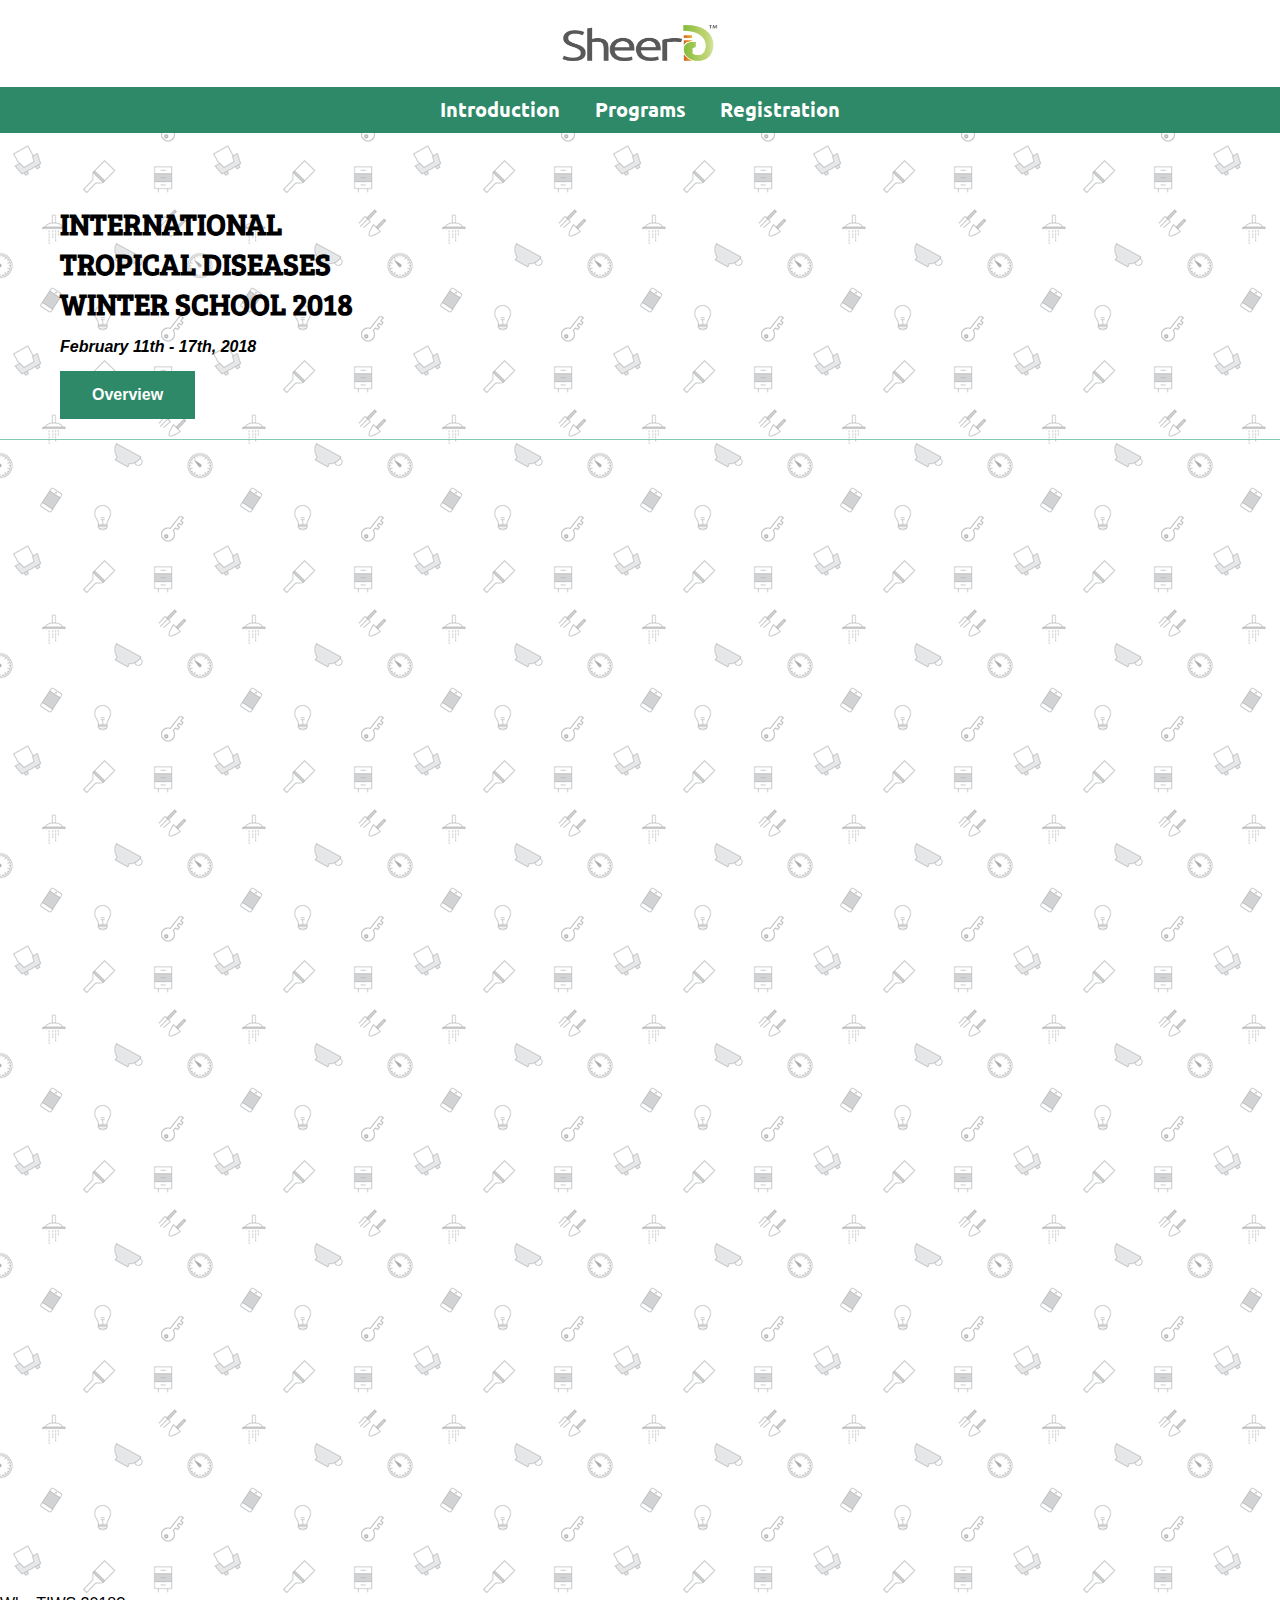
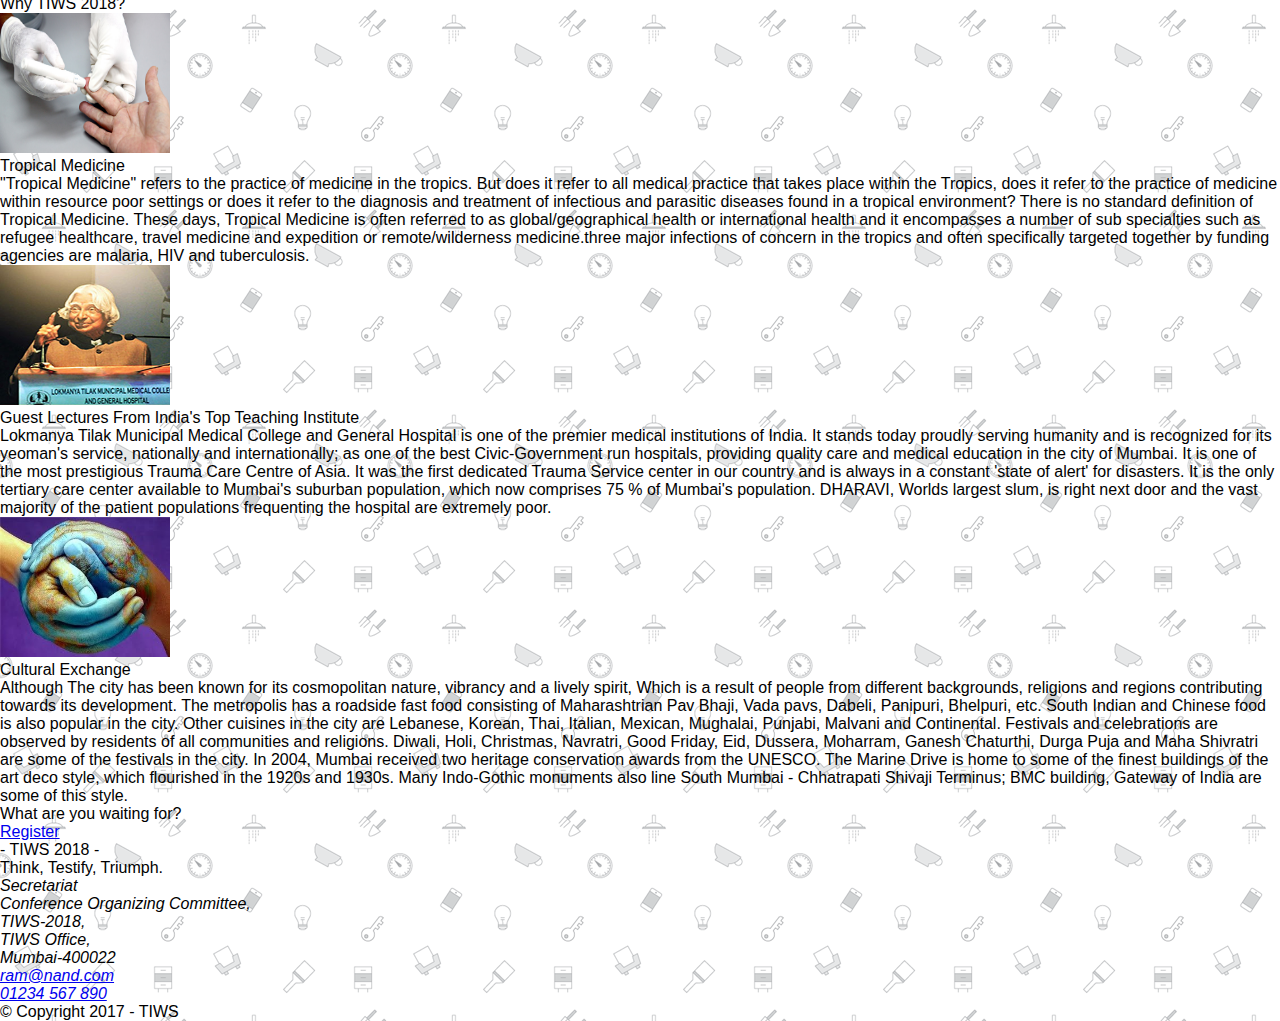
==== tiws.html @ 16f6f7c9 "First commit" ====
<!DOCTYPE html>
<html>
<head>
    <title>TIWS 2018</title>
    <meta charset="utf-8">
    <link rel="stylesheet" type="text/css" href="normalize.css">
    <link rel="stylesheet" type="text/css" href="main.css">
    <link href="https://fonts.googleapis.com/css?family=Ubuntu" rel="stylesheet">
    <link href="https://fonts.googleapis.com/css?family=Bree+Serif" rel="stylesheet">
</head>
<body>
<header>
	<div class="logo-main">
		<div class="logo">
		  <a href="#" class="logo"><img src="images/logo.png" alt="logo" height="80" width="190" class="logo"></a>
		</div>

		<nav class="menu">
			<ul class="menulist">
				<li class="menuitem"><a href="#" class="menulink">Introduction</a></li>
				<li class="menuitem"><a href="#" class="menulink">Programs</a></li>
				<li class="menuitem"><a href="#" class="menulink">Registration</a></li>
			</ul>
		</nav>
    </div>
</header>

	
	<main class="container">
	   <div class="heading">
		  <h1><strong>INTERNATIONAL<br />TROPICAL DISEASES<br /> WINTER SCHOOL 2018</strong></h1>
		    <h3><em>February 11th - 17th, 2018<br /></em></h3>
		      <a href="#" alt="" class="overview-button"><h4>Overview</h4></a>
	   </div>
	<div class="why">
		<h2>Why TIWS 2018?</h2>
		<ul>
		<div class="feature">
		<li class="featureitem">
			<img src="images/why1.jpg" width="170" height="140" alt="featureimage">
			<h3>Tropical Medicine</h3>
			<p>"Tropical Medicine" refers to the practice of medicine in the tropics. But does it refer to all medical practice that takes place within the Tropics, does it refer to the practice of medicine within resource poor settings or does it refer to the diagnosis and treatment of infectious and parasitic diseases found in a tropical environment? There is no standard definition of Tropical Medicine. These days, Tropical Medicine is often referred to as global/geographical health or international health and it encompasses a number of sub specialties such as refugee healthcare, travel medicine and expedition or remote/wilderness medicine.three major infections of concern in the tropics and often specifically targeted together by funding agencies are malaria, HIV and tuberculosis.</p>
		  </li>
        </div>

		<div class="feature">
		<li class="featureitem">
		<img src="images/why2.jpg" width="170" height="140" alt="featureimage">
			<h3>Guest Lectures From India's Top Teaching Institute</h3>
			<p>Lokmanya Tilak Municipal Medical College and General Hospital is one of the premier medical institutions of India. It stands today proudly serving humanity and is recognized for its yeoman's service, nationally and internationally; as one of the best Civic-Government run hospitals, providing quality care and medical education in the city of Mumbai. It is one of the most prestigious Trauma Care Centre of Asia. It was the first dedicated Trauma Service center in our country and is always in a constant 'state of alert' for disasters. It is the only tertiary care center available to Mumbai's suburban population, which now comprises 75 % of Mumbai's population. DHARAVI, Worlds largest slum, is right next door and the vast majority of the patient populations frequenting the hospital are extremely poor.</p>
        </div>
		</li>

		<div class="feature">
		<li class="featureitem">
			<img src="images/why3.jpg" width="170" height="140" alt="featureimage">
			<h3>Cultural Exchange</h3>
			<p>Although The city has been known for its cosmopolitan nature, vibrancy and a lively spirit, Which is a result of people from different backgrounds, religions and regions contributing towards its development. The metropolis has a roadside fast food consisting of Maharashtrian Pav Bhaji, Vada pavs, Dabeli, Panipuri, Bhelpuri, etc. South Indian and Chinese food is also popular in the city. Other cuisines in the city are Lebanese, Korean, Thai, Italian, Mexican, Mughalai, Punjabi, Malvani and Continental. Festivals and celebrations are observed by residents of all communities and religions. Diwali, Holi, Christmas, Navratri, Good Friday, Eid, Dussera, Moharram, Ganesh Chaturthi, Durga Puja and Maha Shivratri are some of the festivals in the city. In 2004, Mumbai received two heritage conservation awards from the UNESCO. The Marine Drive is home to some of the finest buildings of the art deco style, which flourished in the 1920s and 1930s. Many Indo-Gothic monuments also line South Mumbai - Chhatrapati Shivaji Terminus; BMC building, Gateway of India are some of this style.</p>
		 </li>
		 </div>
	   </ul>
	</div>
	<div class="register">
		<h2>What are you waiting for?</h2>
		<a href="#"><h4>Register</h4></a>
	</div>
	<div class="tiws">
		<h2>- TIWS 2018 -</h2>
		<h3>Think, Testify, Triumph.</h3>
	</div>
	<address class="connect">
		<div class="contact">
			<h5>Secretariat</h5>
			<p>
			Conference Organizing Committee,<br/>
            TIWS-2018,<br/>
            TIWS Office,<br/>
            Mumbai-400022<br/>
			</p>
		</div>	
		
		<div class="connect">
			<a href="mailto:ram@nand.com">ram@nand.com</a><br> 
			<a href="tel:01234567890">01234 567 890</a>
		</div>
	</address>

	<div class="foot">
		<footer class="copyright">
			<p>© Copyright 2017 - TIWS </p>
		</footer>
	</div>

</body>
</html>
---- main.css ----
html, body, header, div, ul, li, head, h1, h2, h3, h4, h5, h6, p {
	text-decoration: none;
	padding: 0;
	margin: 0;
	border: 0;
	font-size: 100px;
	font: inherit;
}

body {
    font-family: 'Source Sans Pro', sans-serif;
    font-style: normal;
    background: url(images/mainbg.png) #DEE5E2;

}

.logo {
    display: block;
    margin-left: auto;
    margin-right: auto;
    margin-top: 3px;
    margin-bottom: 4px;
    background-color: white !important;
}

ul.menulist {
    list-style-type: none;
    margin: 0 auto 0 auto;
    padding: 0;
    overflow: hidden;
    background-color: #2D8967;
    text-align: center;
    width: 100%;
}

li.menuitem {
	font-family: 'Ubuntu', sans-serif;
	margin: 0 auto;
    padding: 9px 15px 10px 15px;
    font-weight: normal;
    font-size: 20px;
    font-weight: bold;
    text-align: center;
    display: inline-block;
}

li a.menulink {
	color: white;
	text-decoration: none;
	display: block;
} 

a.menulink:hover {
	color: #82CBB0;
}

.heading h1 {
	font-size: 30px;
	font-weight: 900;
	padding: 10px 0 10px 0;
	margin-left: 60px;
	margin-top: 60px;

	font-family: 'Bree Serif', serif;
}

.heading h3 {
	margin-left: 60px;
	padding-top: 5px;
	font-weight: bold;
}

a.overview-button {
	background-color: #2D8967;
    color: white;
    padding: 15px 32px;
    text-align: center;
    text-decoration: none;
    display: inline-block;
    font-size: 16px;
    font-weight: bold;
    margin: 15px 0 20px 60px;
}

a.overview-button:hover {
	color: #82CBB0;
}

div.heading {
	border-style: solid;
	border-color: #82CBB0;
	border-width: 0 0 1px 0;
}

div.why {
	margin-top: 1150px;
	padding-top: 5px;
}
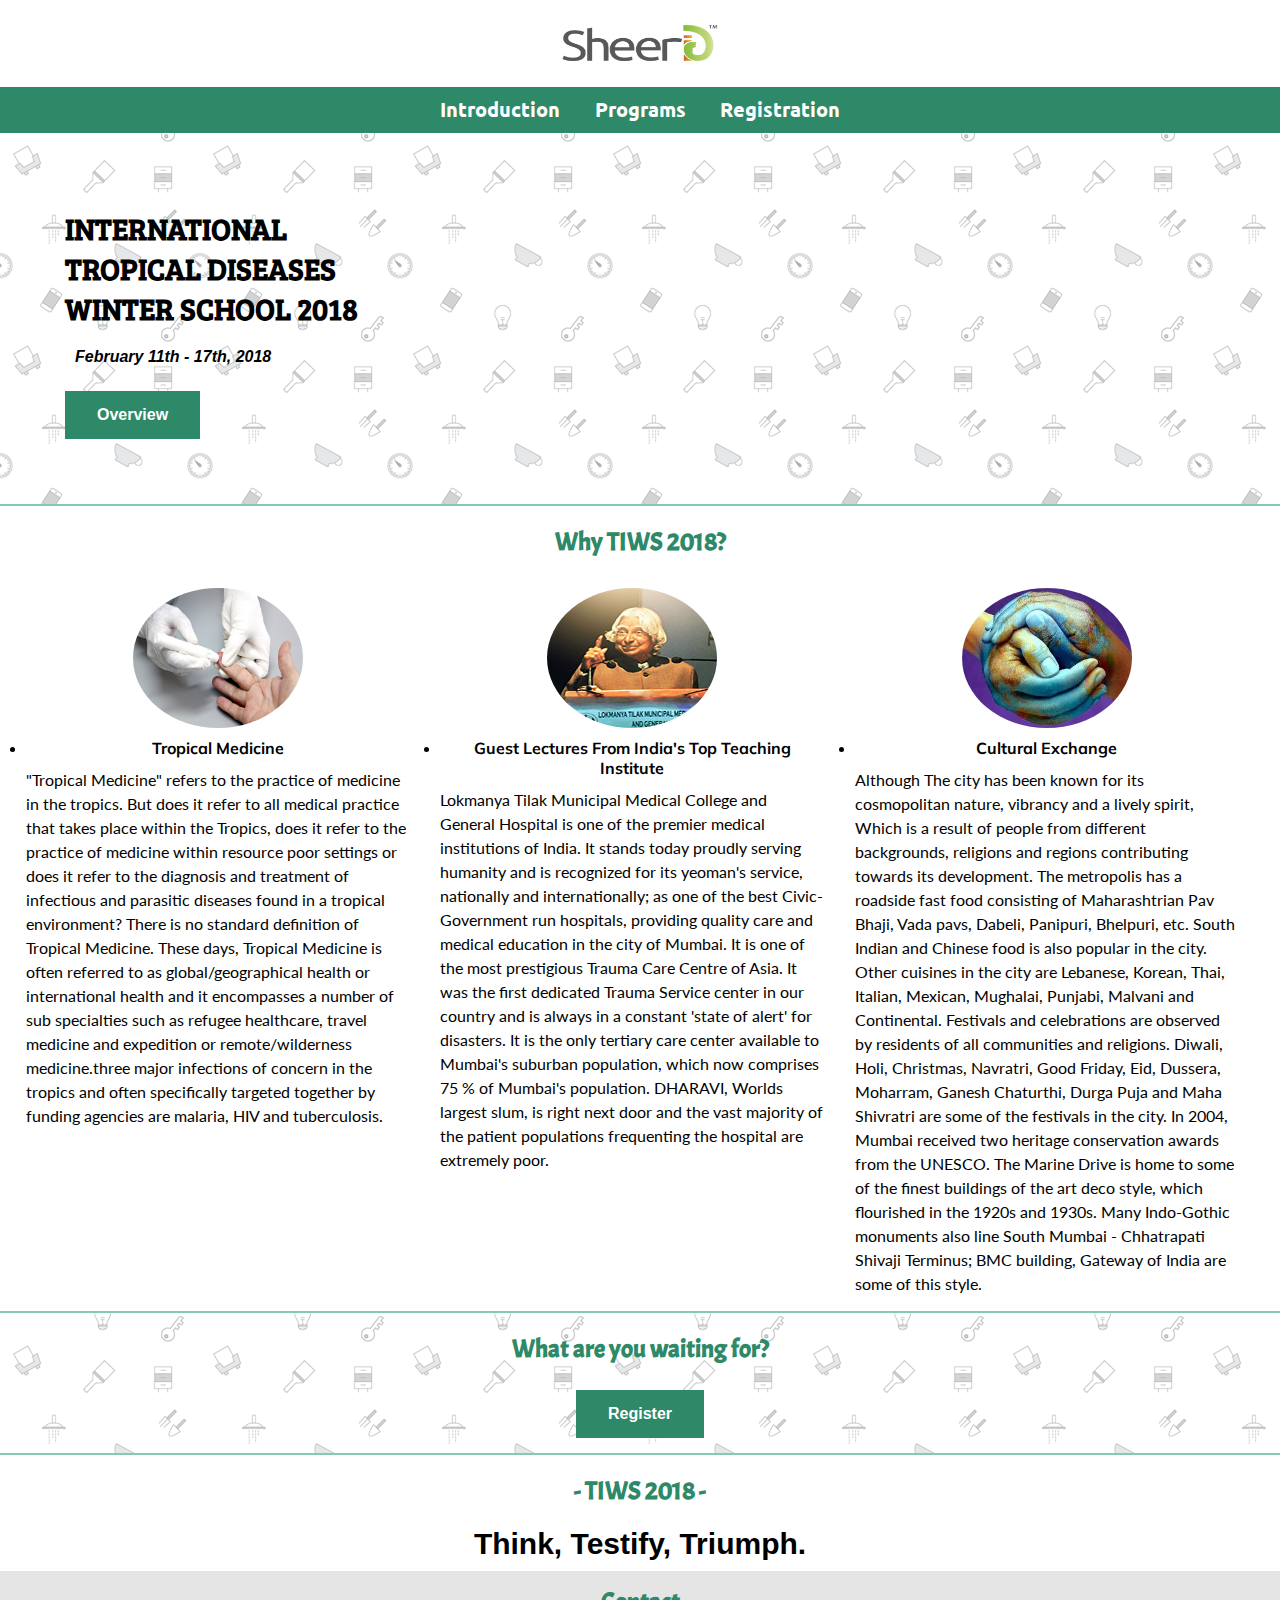
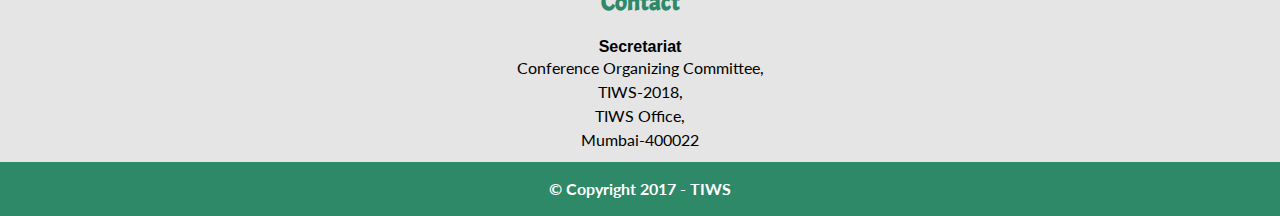
==== commit ba8cc938: "final" ====
--- a/tiws.html
+++ b/tiws.html
@@ -7,6 +7,10 @@
     <link rel="stylesheet" type="text/css" href="main.css">
     <link href="https://fonts.googleapis.com/css?family=Ubuntu" rel="stylesheet">
     <link href="https://fonts.googleapis.com/css?family=Bree+Serif" rel="stylesheet">
+    <link href="https://fonts.googleapis.com/css?family=Acme" rel="stylesheet">
+    <link href="https://fonts.googleapis.com/css?family=Muli" rel="stylesheet">
+    <link href="https://fonts.googleapis.com/css?family=Lato" rel="stylesheet">
+    <link rel="shortcut icon" href="images/favicon.ico" /> 
 </head>
 <body>
 <header>
@@ -33,44 +37,47 @@
 		      <a href="#" alt="" class="overview-button"><h4>Overview</h4></a>
 	   </div>
 	<div class="why">
-		<h2>Why TIWS 2018?</h2>
+		<h3 class="main-head">Why TIWS 2018?</h2>
+	<div class="feature">
 		<ul>
-		<div class="feature">
 		<li class="featureitem">
-			<img src="images/why1.jpg" width="170" height="140" alt="featureimage">
-			<h3>Tropical Medicine</h3>
+			<img src="images/why1.jpg" width="170" height="140" alt="featureimage" class="img-circle">
+			<h3 class="side-head">Tropical Medicine</h3>
 			<p>"Tropical Medicine" refers to the practice of medicine in the tropics. But does it refer to all medical practice that takes place within the Tropics, does it refer to the practice of medicine within resource poor settings or does it refer to the diagnosis and treatment of infectious and parasitic diseases found in a tropical environment? There is no standard definition of Tropical Medicine. These days, Tropical Medicine is often referred to as global/geographical health or international health and it encompasses a number of sub specialties such as refugee healthcare, travel medicine and expedition or remote/wilderness medicine.three major infections of concern in the tropics and often specifically targeted together by funding agencies are malaria, HIV and tuberculosis.</p>
 		  </li>
-        </div>
+       </div>
 
-		<div class="feature">
+	<div class="feature">
 		<li class="featureitem">
-		<img src="images/why2.jpg" width="170" height="140" alt="featureimage">
-			<h3>Guest Lectures From India's Top Teaching Institute</h3>
-			<p>Lokmanya Tilak Municipal Medical College and General Hospital is one of the premier medical institutions of India. It stands today proudly serving humanity and is recognized for its yeoman's service, nationally and internationally; as one of the best Civic-Government run hospitals, providing quality care and medical education in the city of Mumbai. It is one of the most prestigious Trauma Care Centre of Asia. It was the first dedicated Trauma Service center in our country and is always in a constant 'state of alert' for disasters. It is the only tertiary care center available to Mumbai's suburban population, which now comprises 75 % of Mumbai's population. DHARAVI, Worlds largest slum, is right next door and the vast majority of the patient populations frequenting the hospital are extremely poor.</p>
-        </div>
+		    <img src="images/why2.jpg" width="170" height="140" alt="featureimage" class="img-circle">
+			  <h3 class="side-head">Guest Lectures From India's Top Teaching Institute</h3>
+			       <p>Lokmanya Tilak Municipal Medical College and General Hospital is one of the premier medical institutions of India. It stands today proudly serving humanity and is recognized for its yeoman's service, nationally and internationally; as one of the best Civic-Government run hospitals, providing quality care and medical education in the city of Mumbai. It is one of the most prestigious Trauma Care Centre of Asia. It was the first dedicated Trauma Service center in our country and is always in a constant 'state of alert' for disasters. It is the only tertiary care center available to Mumbai's suburban population, which now comprises 75 % of Mumbai's population. DHARAVI, Worlds largest slum, is right next door and the vast majority of the patient populations frequenting the hospital are extremely poor.</p>
 		</li>
+	</div>
 
-		<div class="feature">
+	<div class="feature">
 		<li class="featureitem">
-			<img src="images/why3.jpg" width="170" height="140" alt="featureimage">
-			<h3>Cultural Exchange</h3>
-			<p>Although The city has been known for its cosmopolitan nature, vibrancy and a lively spirit, Which is a result of people from different backgrounds, religions and regions contributing towards its development. The metropolis has a roadside fast food consisting of Maharashtrian Pav Bhaji, Vada pavs, Dabeli, Panipuri, Bhelpuri, etc. South Indian and Chinese food is also popular in the city. Other cuisines in the city are Lebanese, Korean, Thai, Italian, Mexican, Mughalai, Punjabi, Malvani and Continental. Festivals and celebrations are observed by residents of all communities and religions. Diwali, Holi, Christmas, Navratri, Good Friday, Eid, Dussera, Moharram, Ganesh Chaturthi, Durga Puja and Maha Shivratri are some of the festivals in the city. In 2004, Mumbai received two heritage conservation awards from the UNESCO. The Marine Drive is home to some of the finest buildings of the art deco style, which flourished in the 1920s and 1930s. Many Indo-Gothic monuments also line South Mumbai - Chhatrapati Shivaji Terminus; BMC building, Gateway of India are some of this style.</p>
-		 </li>
-		 </div>
-	   </ul>
+			   <img src="images/why3.jpg" width="170" height="140" alt="featureimage" class="img-circle">
+			      <h3 class="side-head">Cultural Exchange</h3>
+			         <p>Although The city has been known for its cosmopolitan nature, vibrancy and a lively spirit, Which is a result of people from different backgrounds, religions and regions contributing towards its development. The metropolis has a roadside fast food consisting of Maharashtrian Pav Bhaji, Vada pavs, Dabeli, Panipuri, Bhelpuri, etc. South Indian and Chinese food is also popular in the city. Other cuisines in the city are Lebanese, Korean, Thai, Italian, Mexican, Mughalai, Punjabi, Malvani and Continental. Festivals and celebrations are observed by residents of all communities and religions. Diwali, Holi, Christmas, Navratri, Good Friday, Eid, Dussera, Moharram, Ganesh Chaturthi, Durga Puja and Maha Shivratri are some of the festivals in the city. In 2004, Mumbai received two heritage conservation awards from the UNESCO. The Marine Drive is home to some of the finest buildings of the art deco style, which flourished in the 1920s and 1930s. Many Indo-Gothic monuments also line South Mumbai - Chhatrapati Shivaji Terminus; BMC building, Gateway of India are some of this style.</p>
+		    </li>
+		</div>
+	</ul>
 	</div>
 	<div class="register">
-		<h2>What are you waiting for?</h2>
-		<a href="#"><h4>Register</h4></a>
+		<h3 class="main-head">What are you waiting for?</h3>
+		<a href="#" class="register-button"><h4>Register</h4></a>
 	</div>
+
 	<div class="tiws">
-		<h2>- TIWS 2018 -</h2>
-		<h3>Think, Testify, Triumph.</h3>
+		<h3 class="main-head">- TIWS 2018 -</h3>
+		<h2 class="quote">Think, Testify, Triumph.</h2>
 	</div>
-	<address class="connect">
-		<div class="contact">
-			<h5>Secretariat</h5>
+
+	<div class="contact">
+	   <h3 class="main-head">Contact</h3>
+		<div class="connect">
+			<h5 class="sec">Secretariat</h5>
 			<p>
 			Conference Organizing Committee,<br/>
             TIWS-2018,<br/>
@@ -78,12 +85,7 @@
             Mumbai-400022<br/>
 			</p>
 		</div>	
-		
-		<div class="connect">
-			<a href="mailto:ram@nand.com">ram@nand.com</a><br> 
-			<a href="tel:01234567890">01234 567 890</a>
-		</div>
-	</address>
+	</div>
 
 	<div class="foot">
 		<footer class="copyright">
--- a/main.css
+++ b/main.css
@@ -11,7 +11,17 @@
     font-family: 'Source Sans Pro', sans-serif;
     font-style: normal;
     background: url(images/mainbg.png) #DEE5E2;
-
+}
+
+h3.main-head {
+    font-family: 'Acme', sans-serif;
+    font-weight: bolder;
+    font-size: 25px;
+    text-align: center;
+    padding: 10px;
+    color: #2D8967;
+    margin-bottom: 10px;
+    overflow: hidden;
 }
 
 .logo {
@@ -60,13 +70,12 @@
 	padding: 10px 0 10px 0;
 	margin-left: 60px;
 	margin-top: 60px;
-
 	font-family: 'Bree Serif', serif;
 }
 
 .heading h3 {
 	margin-left: 60px;
-	padding-top: 5px;
+	padding: 10px;
 	font-weight: bold;
 }
 
@@ -79,20 +88,152 @@
     display: inline-block;
     font-size: 16px;
     font-weight: bold;
-    margin: 15px 0 20px 60px;
+    margin: 15px 0 60px 60px;
 }
 
 a.overview-button:hover {
 	color: #82CBB0;
 }
 
-div.heading {
+div.heading, .why, .register {
 	border-style: solid;
 	border-color: #82CBB0;
-	border-width: 0 0 1px 0;
+	border-width: 0 0 2px 0;
+    padding: 5px;
 }
 
 div.why {
-	margin-top: 1150px;
-	padding-top: 5px;
-}+	background: #ffffff; 
+}
+
+/*******************************
+ ************Why Tiws*************
+ ******************************/
+div.why {
+    display: inline-block;
+    padding: 10px 0 15px 0;
+}
+
+div.feature {
+    display: inline-flex;
+    justify-content: space-around;
+    flex-direction: row;
+    padding-left: 26px;
+    padding-top: 10px;
+    border: 1px hidden;
+    width: 30%;
+}
+
+.img-circle {
+    border-radius: 50%;
+    display: flex;
+    align-items: center;
+    margin: 0 auto;
+}
+
+
+h3.side-head {
+    font-weight: bold;
+    font-size: 16px;
+    font-family: 'Muli', sans-serif;
+    padding-bottom: 10px;
+    padding-top: 10px;
+    text-align: center; 
+}
+
+p {
+    font-family: 'Lato', sans-serif;
+    line-height: 1.5;
+}
+
+
+
+
+
+
+
+ /*******************************
+ ************Tiws*************
+ ******************************/
+
+div.tiws {
+    text-decoration: none;
+    padding: 10px;
+    text-align: center;
+    overflow: hidden; 
+    background-color: white;   
+}
+
+h2.quote {
+    border: 0px solid;
+    background: #ffffff;
+    width: 250px;
+    height: 25px;
+    text-align: center;
+    display: inline;
+    padding: 15px;
+    font-weight: bold;
+    font-size: 30px;
+    opacity: 1;
+}
+
+h2.quote:hover {
+    text-decoration: underline;
+    text-transform: uppercase;
+}
+
+
+/*******************************
+ ************Register*************
+ ******************************/
+div.register {
+    text-decoration: none;
+    padding: 10px;
+    text-align: center;
+    overflow: hidden;
+}
+
+a.register-button {
+    background-color: #2D8967;
+    color: white;
+    padding: 15px 32px;
+    text-align: center;
+    text-decoration: none;
+    display: inline-block;
+    font-size: 16px;
+    font-weight: bold;
+    margin: 5px;
+}
+
+a.register-button:hover {
+    color: #82CBB0;
+}
+
+/*******************************
+ ************Contact*************
+ ******************************/
+div.contact {
+    background-color: #E5E5E5;
+    text-align: center;
+    padding: 5px 0 10px 0;
+}
+
+h5.sec {
+    font-weight: bold;
+}
+
+
+
+
+/*******************************
+ ************Footer*************
+ ******************************/
+ div.foot {
+    background-color: #2D8967;
+    color: #ffffff;
+    font-weight: bold;
+    text-align: center;
+    padding: 15px;
+ } 
+
+
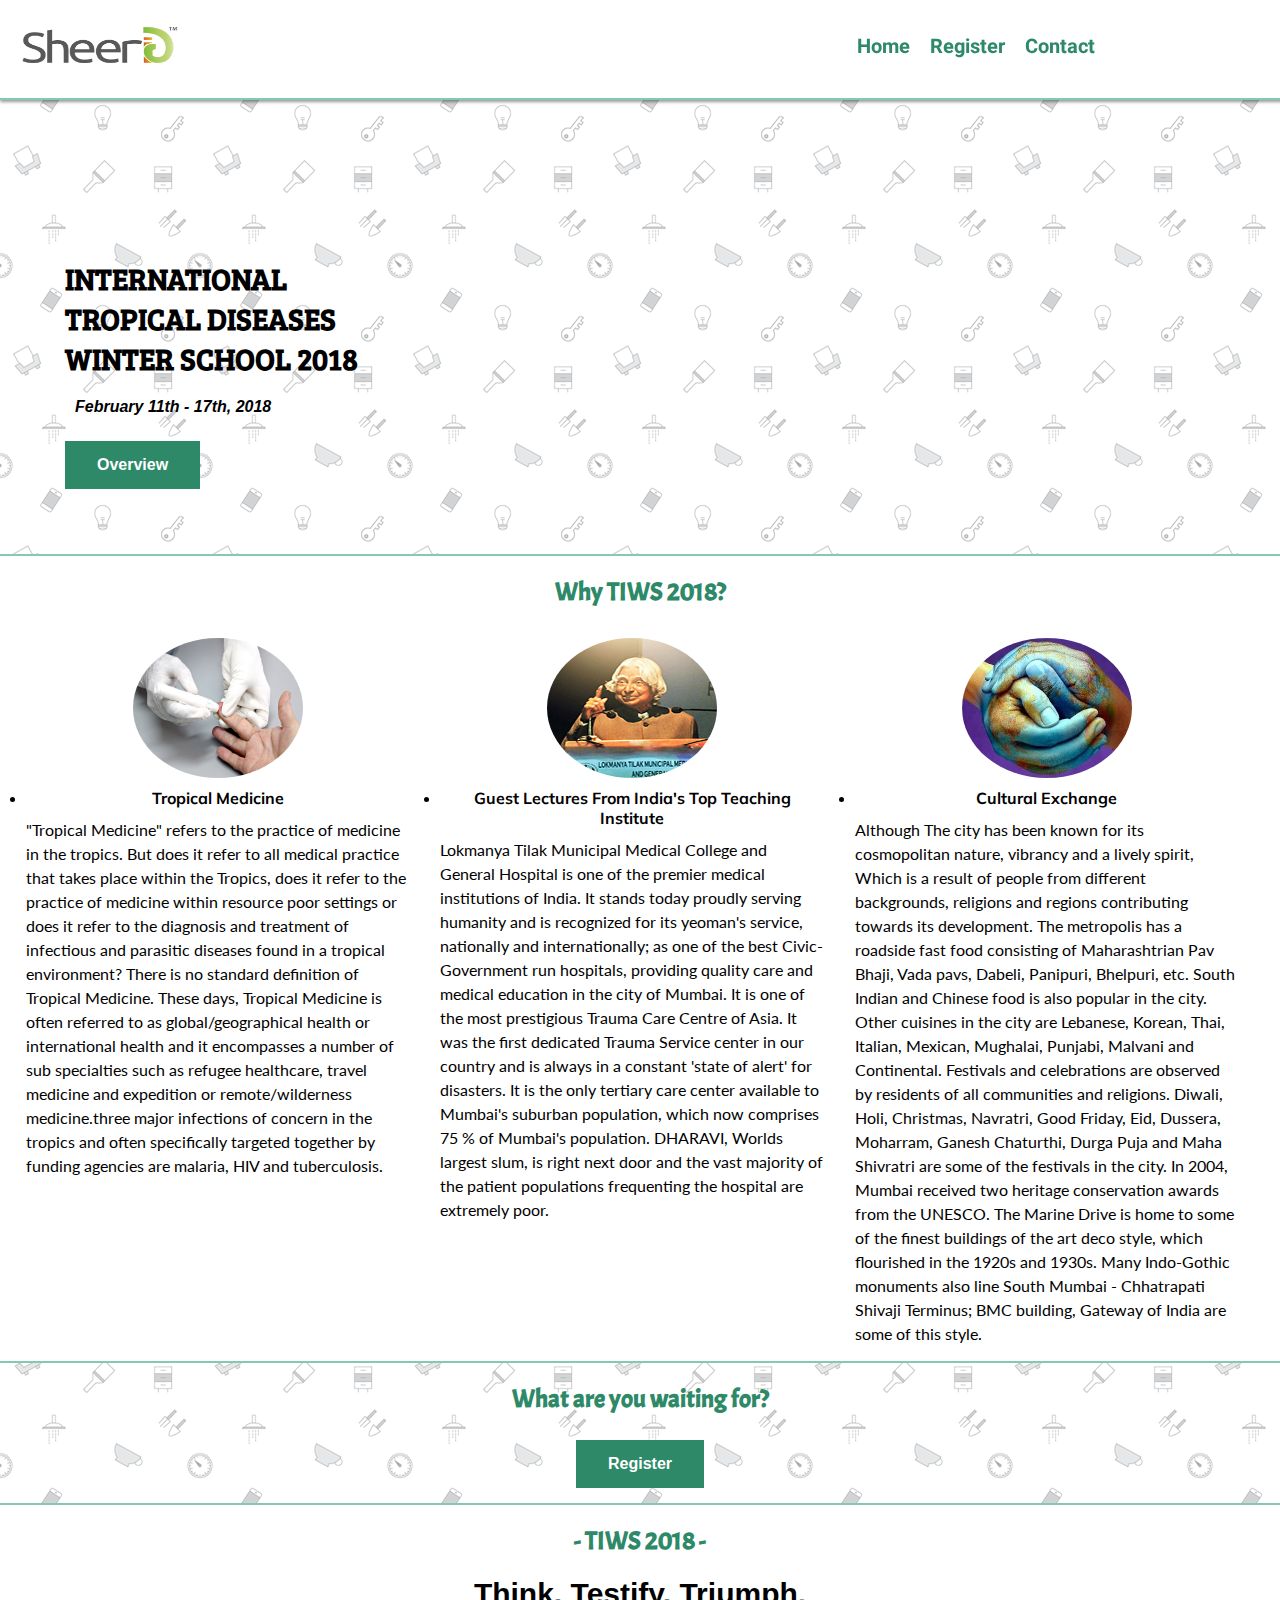
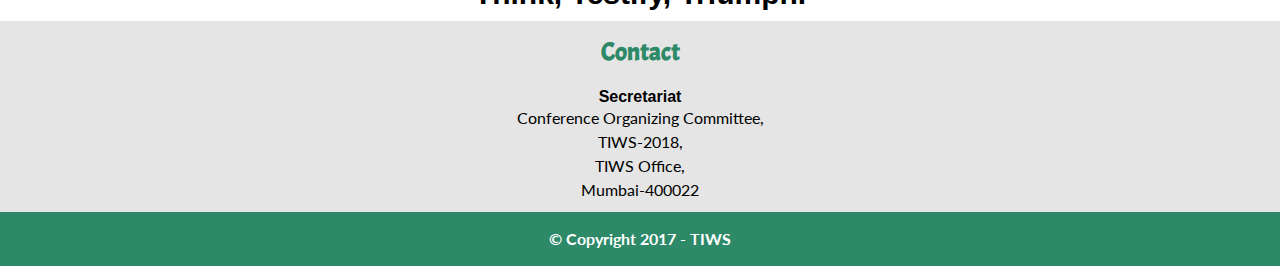
==== commit 65f01771: "updated" ====
--- a/tiws.html
+++ b/tiws.html
@@ -10,34 +10,32 @@
     <link href="https://fonts.googleapis.com/css?family=Acme" rel="stylesheet">
     <link href="https://fonts.googleapis.com/css?family=Muli" rel="stylesheet">
     <link href="https://fonts.googleapis.com/css?family=Lato" rel="stylesheet">
+    <link href="https://fonts.googleapis.com/css?family=Heebo" rel="stylesheet">
     <link rel="shortcut icon" href="images/favicon.ico" /> 
 </head>
 <body>
 <header>
-	<div class="logo-main">
-		<div class="logo">
-		  <a href="#" class="logo"><img src="images/logo.png" alt="logo" height="80" width="190" class="logo"></a>
-		</div>
 
-		<nav class="menu">
-			<ul class="menulist">
-				<li class="menuitem"><a href="#" class="menulink">Introduction</a></li>
-				<li class="menuitem"><a href="#" class="menulink">Programs</a></li>
-				<li class="menuitem"><a href="#" class="menulink">Registration</a></li>
-			</ul>
-		</nav>
+	<div class="navbar">
+		  <a href="#home" class="logo-link"><img src="images/logo.png" alt="logo" height="80" width="190" class="logo-img"></a>
+        <div class="nav-links">
+		      <a href="#" class="nav-link">Home</a>
+		      <a href="#register" class="nav-link">Register</a>
+		      <a href="#contact" class="nav-link">Contact</a>
+		</div>      
     </div>
+
 </header>
 
 	
-	<main class="container">
+	<div class="container" id="home">
 	   <div class="heading">
 		  <h1><strong>INTERNATIONAL<br />TROPICAL DISEASES<br /> WINTER SCHOOL 2018</strong></h1>
 		    <h3><em>February 11th - 17th, 2018<br /></em></h3>
 		      <a href="#" alt="" class="overview-button"><h4>Overview</h4></a>
 	   </div>
-	<div class="why">
-		<h3 class="main-head">Why TIWS 2018?</h2>
+<div class="why">
+		<h3 class="main-head">Why TIWS 2018?</h3>
 	<div class="feature">
 		<ul>
 		<li class="featureitem">
@@ -61,10 +59,10 @@
 			      <h3 class="side-head">Cultural Exchange</h3>
 			         <p>Although The city has been known for its cosmopolitan nature, vibrancy and a lively spirit, Which is a result of people from different backgrounds, religions and regions contributing towards its development. The metropolis has a roadside fast food consisting of Maharashtrian Pav Bhaji, Vada pavs, Dabeli, Panipuri, Bhelpuri, etc. South Indian and Chinese food is also popular in the city. Other cuisines in the city are Lebanese, Korean, Thai, Italian, Mexican, Mughalai, Punjabi, Malvani and Continental. Festivals and celebrations are observed by residents of all communities and religions. Diwali, Holi, Christmas, Navratri, Good Friday, Eid, Dussera, Moharram, Ganesh Chaturthi, Durga Puja and Maha Shivratri are some of the festivals in the city. In 2004, Mumbai received two heritage conservation awards from the UNESCO. The Marine Drive is home to some of the finest buildings of the art deco style, which flourished in the 1920s and 1930s. Many Indo-Gothic monuments also line South Mumbai - Chhatrapati Shivaji Terminus; BMC building, Gateway of India are some of this style.</p>
 		    </li>
-		</div>
-	</ul>
+		</ul>
 	</div>
-	<div class="register">
+</div>
+	<div class="register" id="register">
 		<h3 class="main-head">What are you waiting for?</h3>
 		<a href="#" class="register-button"><h4>Register</h4></a>
 	</div>
@@ -74,7 +72,7 @@
 		<h2 class="quote">Think, Testify, Triumph.</h2>
 	</div>
 
-	<div class="contact">
+	<div class="contact" id="contact">
 	   <h3 class="main-head">Contact</h3>
 		<div class="connect">
 			<h5 class="sec">Secretariat</h5>
--- a/main.css
+++ b/main.css
@@ -13,6 +13,54 @@
     background: url(images/mainbg.png) #DEE5E2;
 }
 
+/*******************************
+ ************header*************
+ ******************************/
+
+.navbar {
+    overflow: visible;
+    background-color: white;
+    position: fixed;
+    top: 0;
+    width: 100%;
+    box-shadow: 0 2px 3px rgba(0,0,0,.4);
+}
+
+.navbar a {
+    float: left;
+    display: inline-block;
+    color: #f2f2f2;
+    text-align: center;
+    padding: 8px 10 8px 10;
+    text-decoration: none;
+    color: #2D8967;
+    font-weight: bolder;
+    font-size: 20px;
+    font-family: 'Heebo', sans-serif;
+}
+
+div.nav-links {
+    margin-left: 65%;
+}
+
+.nav-link {
+    padding-left: 20px;
+    padding-top: 27px;
+}
+
+.nav-link:hover {
+    text-decoration: underline;
+}
+
+div.container {
+    margin-top: 19%;
+}
+
+
+/*******************************
+ ************content*************
+ ******************************/
+
 h3.main-head {
     font-family: 'Acme', sans-serif;
     font-weight: bolder;
@@ -21,47 +69,7 @@
     padding: 10px;
     color: #2D8967;
     margin-bottom: 10px;
-    overflow: hidden;
-}
-
-.logo {
-    display: block;
-    margin-left: auto;
-    margin-right: auto;
-    margin-top: 3px;
-    margin-bottom: 4px;
-    background-color: white !important;
-}
-
-ul.menulist {
-    list-style-type: none;
-    margin: 0 auto 0 auto;
-    padding: 0;
-    overflow: hidden;
-    background-color: #2D8967;
-    text-align: center;
-    width: 100%;
-}
-
-li.menuitem {
-	font-family: 'Ubuntu', sans-serif;
-	margin: 0 auto;
-    padding: 9px 15px 10px 15px;
-    font-weight: normal;
-    font-size: 20px;
-    font-weight: bold;
-    text-align: center;
-    display: inline-block;
-}
-
-li a.menulink {
-	color: white;
-	text-decoration: none;
-	display: block;
-} 
-
-a.menulink:hover {
-	color: #82CBB0;
+    overflow: visible;
 }
 
 .heading h1 {
@@ -69,7 +77,6 @@
 	font-weight: 900;
 	padding: 10px 0 10px 0;
 	margin-left: 60px;
-	margin-top: 60px;
 	font-family: 'Bree Serif', serif;
 }
 
@@ -95,23 +102,24 @@
 	color: #82CBB0;
 }
 
-div.heading, .why, .register {
+div.heading, .why, .register, .navbar {
 	border-style: solid;
 	border-color: #82CBB0;
 	border-width: 0 0 2px 0;
     padding: 5px;
-}
+
+}
+
+/*******************************
+ ************Why Tiws*************
+ ******************************/
 
 div.why {
-	background: #ffffff; 
-}
-
-/*******************************
- ************Why Tiws*************
- ******************************/
-div.why {
     display: inline-block;
     padding: 10px 0 15px 0;
+    background: #ffffff; 
+    position: relative;
+ 
 }
 
 div.feature {
@@ -122,6 +130,7 @@
     padding-top: 10px;
     border: 1px hidden;
     width: 30%;
+
 }
 
 .img-circle {
@@ -138,7 +147,7 @@
     font-family: 'Muli', sans-serif;
     padding-bottom: 10px;
     padding-top: 10px;
-    text-align: center; 
+    text-align: center;
 }
 
 p {
@@ -146,12 +155,6 @@
     line-height: 1.5;
 }
 
-
-
-
-
-
-
  /*******************************
  ************Tiws*************
  ******************************/
@@ -161,7 +164,7 @@
     padding: 10px;
     text-align: center;
     overflow: hidden; 
-    background-color: white;   
+    background-color: white;  
 }
 
 h2.quote {
@@ -182,10 +185,10 @@
     text-transform: uppercase;
 }
 
-
 /*******************************
  ************Register*************
  ******************************/
+
 div.register {
     text-decoration: none;
     padding: 10px;
@@ -212,6 +215,7 @@
 /*******************************
  ************Contact*************
  ******************************/
+
 div.contact {
     background-color: #E5E5E5;
     text-align: center;
@@ -222,12 +226,10 @@
     font-weight: bold;
 }
 
-
-
-
 /*******************************
  ************Footer*************
  ******************************/
+
  div.foot {
     background-color: #2D8967;
     color: #ffffff;
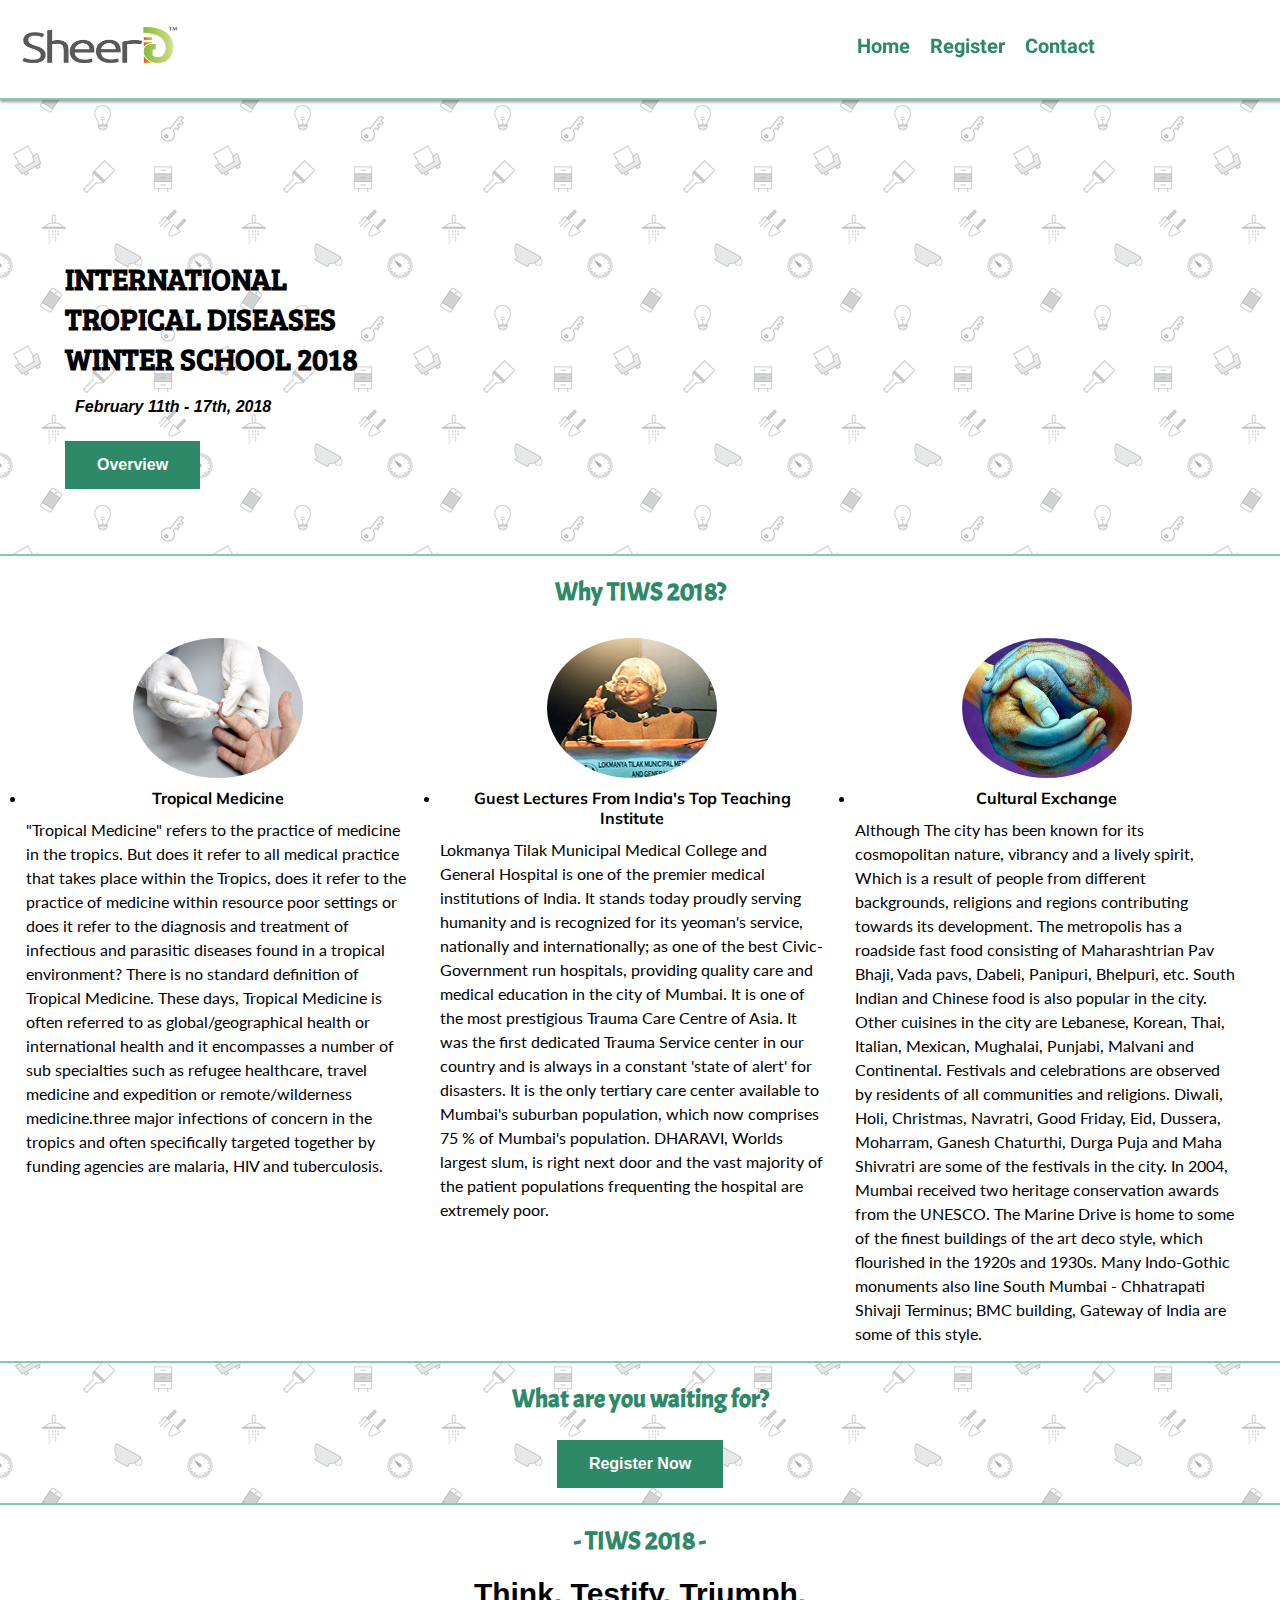
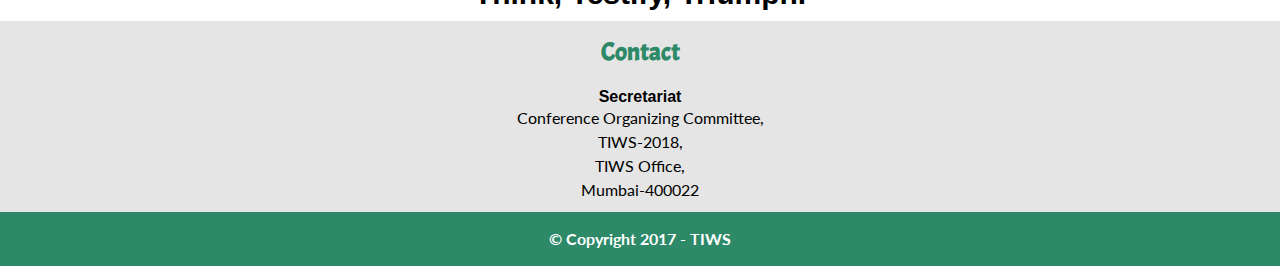
==== commit 09a58a7f: "update of z-index" ====
--- a/tiws.html
+++ b/tiws.html
@@ -64,7 +64,7 @@
 </div>
 	<div class="register" id="register">
 		<h3 class="main-head">What are you waiting for?</h3>
-		<a href="#" class="register-button"><h4>Register</h4></a>
+		<a href="#" class="register-button"><h4>Register Now</h4></a>
 	</div>
 
 	<div class="tiws">
--- a/main.css
+++ b/main.css
@@ -24,6 +24,7 @@
     top: 0;
     width: 100%;
     box-shadow: 0 2px 3px rgba(0,0,0,.4);
+    z-index: 99;
 }
 
 .navbar a {
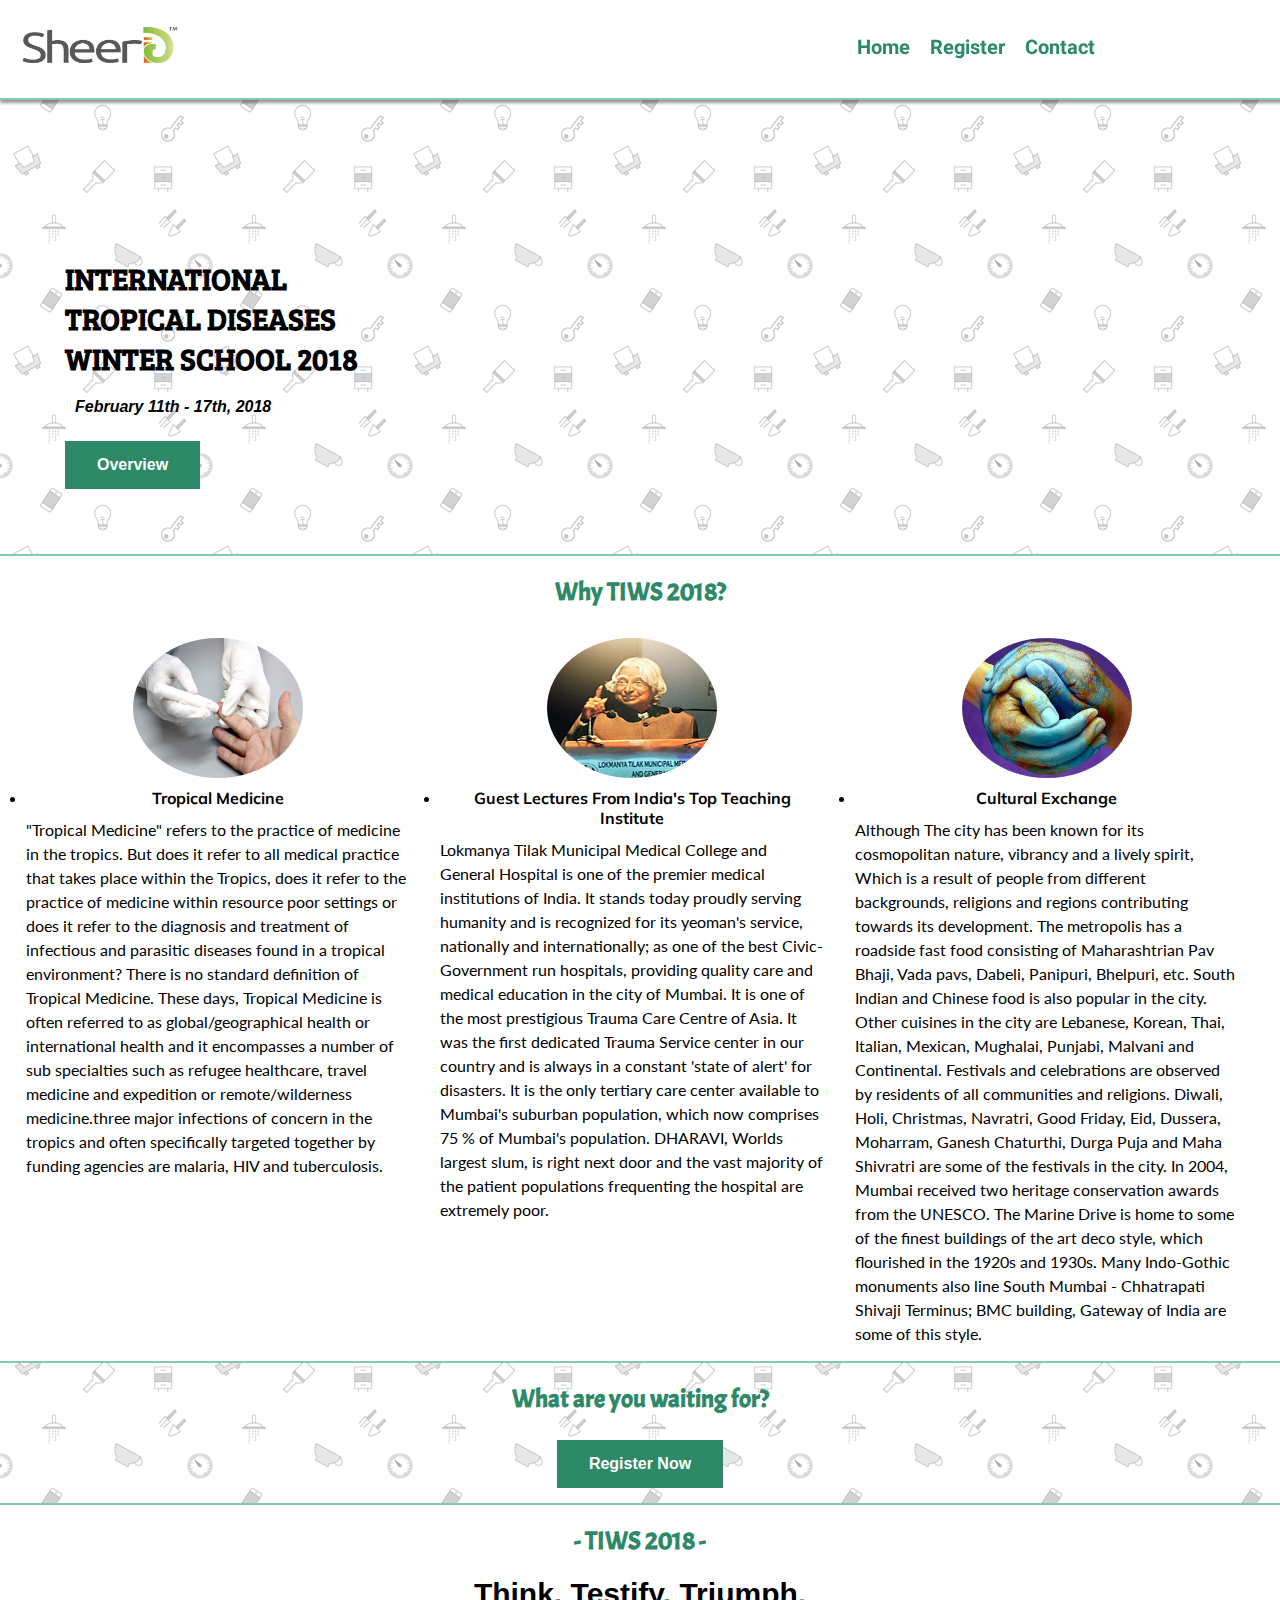
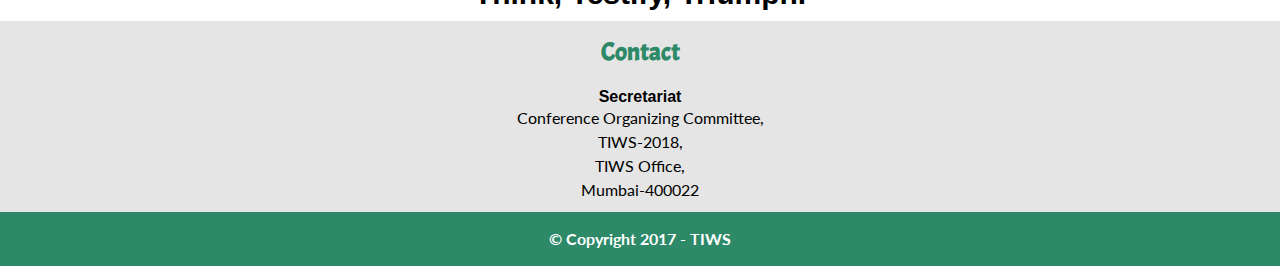
==== commit d0603cdc: "updated" ====
--- a/tiws.html
+++ b/tiws.html
@@ -12,6 +12,7 @@
     <link href="https://fonts.googleapis.com/css?family=Lato" rel="stylesheet">
     <link href="https://fonts.googleapis.com/css?family=Heebo" rel="stylesheet">
     <link rel="shortcut icon" href="images/favicon.ico" /> 
+    <meta name="viewport" content="width=device-width, initial-scale=1, maximum-scale=1, user-scalable=no" />
 </head>
 <body>
 <header>
@@ -25,13 +26,24 @@
 		</div>      
     </div>
 
+<div class="mobile-nav">
+			<ul class="m-nav">
+			    <li class="m-nav-logo"><a href="#home" class="logo-link"><img src="images/logo.png" alt="logo" height="80" width="190" class="m-logo-img"></a></li>
+            <div class="m-navigation">
+				<li class="m-nav-link"><a href="#home">Home</a></li>
+				<li class="m-nav-link"><a href="#register">Register</a></li>
+				<li class="m-nav-link"><a href="#contact">Contact</a></li>
+			</div>	
+			</ul>
+		</div>
+
 </header>
 
 	
 	<div class="container" id="home">
 	   <div class="heading">
 		  <h1><strong>INTERNATIONAL<br />TROPICAL DISEASES<br /> WINTER SCHOOL 2018</strong></h1>
-		    <h3><em>February 11th - 17th, 2018<br /></em></h3>
+		    <h3><em>February 11th - 17th, 2018<br/></em></h3>
 		      <a href="#" alt="" class="overview-button"><h4>Overview</h4></a>
 	   </div>
 <div class="why">
@@ -63,7 +75,7 @@
 	</div>
 </div>
 	<div class="register" id="register">
-		<h3 class="main-head">What are you waiting for?</h3>
+		<h3 class="main-head" id="what">What are you waiting for?</h3>
 		<a href="#" class="register-button"><h4>Register Now</h4></a>
 	</div>
 
--- a/main.css
+++ b/main.css
@@ -23,7 +23,7 @@
     position: fixed;
     top: 0;
     width: 100%;
-    box-shadow: 0 2px 3px rgba(0,0,0,.4);
+    box-shadow: 0 3px 3px rgba(0,0,0,.4);
     z-index: 99;
 }
 
@@ -40,13 +40,17 @@
     font-family: 'Heebo', sans-serif;
 }
 
+div.mobile-nav {
+    display: none;
+}
+
 div.nav-links {
     margin-left: 65%;
 }
 
 .nav-link {
     padding-left: 20px;
-    padding-top: 27px;
+    padding-top: 28px;
 }
 
 .nav-link:hover {
@@ -170,7 +174,6 @@
 
 h2.quote {
     border: 0px solid;
-    background: #ffffff;
     width: 250px;
     height: 25px;
     text-align: center;
@@ -239,4 +242,219 @@
     padding: 15px;
  } 
 
-
+/*******************************
+ ********Mobile version*********
+ ******************************/
+
+@media all and (min-width: 1024px) and (max-width: 1280px) { 
+ 
+ 
+
+ }
+ 
+@media all and (min-width: 768px) and (max-width: 1024px) { 
+ 
+ 
+
+ }
+ 
+@media all and (min-width: 480px) and (max-width: 768px) { 
+ 
+ 
+
+ }
+ 
+@media all and (max-width: 480px) { 
+ 
+ body {
+    font-family: 'Source Sans Pro', sans-serif;
+    font-style: normal;
+    background: #ffffff;
+}
+
+/*******************************
+ ************header*************
+ ******************************/
+
+div.navbar {
+    display: none;
+}
+
+div.mobile-nav {
+    display: inline-block;
+}
+
+ul {
+    list-style-type: none;
+    margin: 0;
+    padding: 0;
+    overflow: hidden;
+    background-color: #ffffff;
+    text-align: center;
+}
+
+.m-logo-img {
+    display:block;
+    margin: 0 auto;
+    width: 60%;
+}
+
+li {
+    float: left;
+    text-decoration: none;
+    color: white;
+}
+
+.m-nav-link a {
+    background-color: #2D8967;
+    text-decoration: none;
+    color: white;
+    font-weight: bold;
+    padding-left: 25px;
+    padding-top: 5px;
+    padding-right: 25px;
+    padding-bottom: 5px;
+    margin: 0 auto;
+    display: block;
+    text-align: center;
+}
+
+
+/*******************************
+ ************content*************
+ ******************************/
+
+div.heading {
+    background: url(images/mainbg.png) #ffffff;
+    padding-top: 30px;
+    top: 0;
+}
+
+h3.main-head {
+    font-family: 'Acme', sans-serif;
+    font-weight: bolder;
+    font-size: 1.2em;
+    text-align: center;
+    padding: 10px;
+    color: #2D8967;
+    margin-bottom: 10px;
+    overflow: visible;
+}
+
+.heading h1 {
+    font-size: 1.425em;
+    float: left;
+    font-weight: bold;
+    padding: 5px 0 10px 0;
+    margin-left: 10px; 
+    font-family: 'Bree Serif', serif;
+}
+
+.heading h3 {
+    margin-left: 6px; 
+}
+
+a.overview-button {
+    display: none;
+}
+
+div.heading, .why, .register, .navbar {
+    border: none;
+    padding: 5px;
+
+}
+
+/*******************************
+ ************Why Tiws*************
+ ******************************/
+
+div.why {
+    display: none;
+  }  
+
+ /*******************************
+ ************Tiws*************
+ ******************************/
+
+div.tiws {
+    text-decoration: none;
+    padding: 10px;
+    text-align: center;
+    overflow: hidden; 
+    background-color: white;  
+}
+
+h2.quote {
+    border: 0px solid;
+    width: 250px;
+    height: 25px;
+    text-align: center;
+    display: inline;
+    padding: 15px;
+    font-weight: bold;
+    font-size: 1.2em;
+    opacity: 1;
+}
+
+h2.quote:hover {
+    text-decoration: none;
+    text-transform: none;
+}
+
+/*******************************
+ ************Register*************
+ ******************************/
+
+div.register {
+    text-decoration: none;
+    text-align: center;
+    overflow: hidden;
+    background-color: #E5E5E5;
+}
+
+
+a.register-button {
+    background-color: #2D8967;
+    color: white;
+    padding: 10px 24px;
+    text-align: center;
+    text-decoration: none;
+    display: inline-block;
+    font-size: 0.925em !important;
+    font-weight: bold;
+    margin-bottom: 5px;
+}
+
+a.register-button:hover {
+    color: #82CBB0;
+}
+
+/*******************************
+ ************Contact*************
+ ******************************/
+
+div.contact {
+    background-color: #E5E5E5;
+    text-align: center;
+    padding: 5px 0 10px 0;
+    font-size: 0.925em;
+}
+
+h5.sec {
+    font-weight: bold;
+}
+
+/*******************************
+ ************Footer*************
+ ******************************/
+
+ div.foot {
+    background-color: #2D8967;
+    color: #ffffff;
+    font-weight: normal;
+    text-align: center;
+    padding: 8px;
+    font-size: 0.725em;
+ } 
+
+ }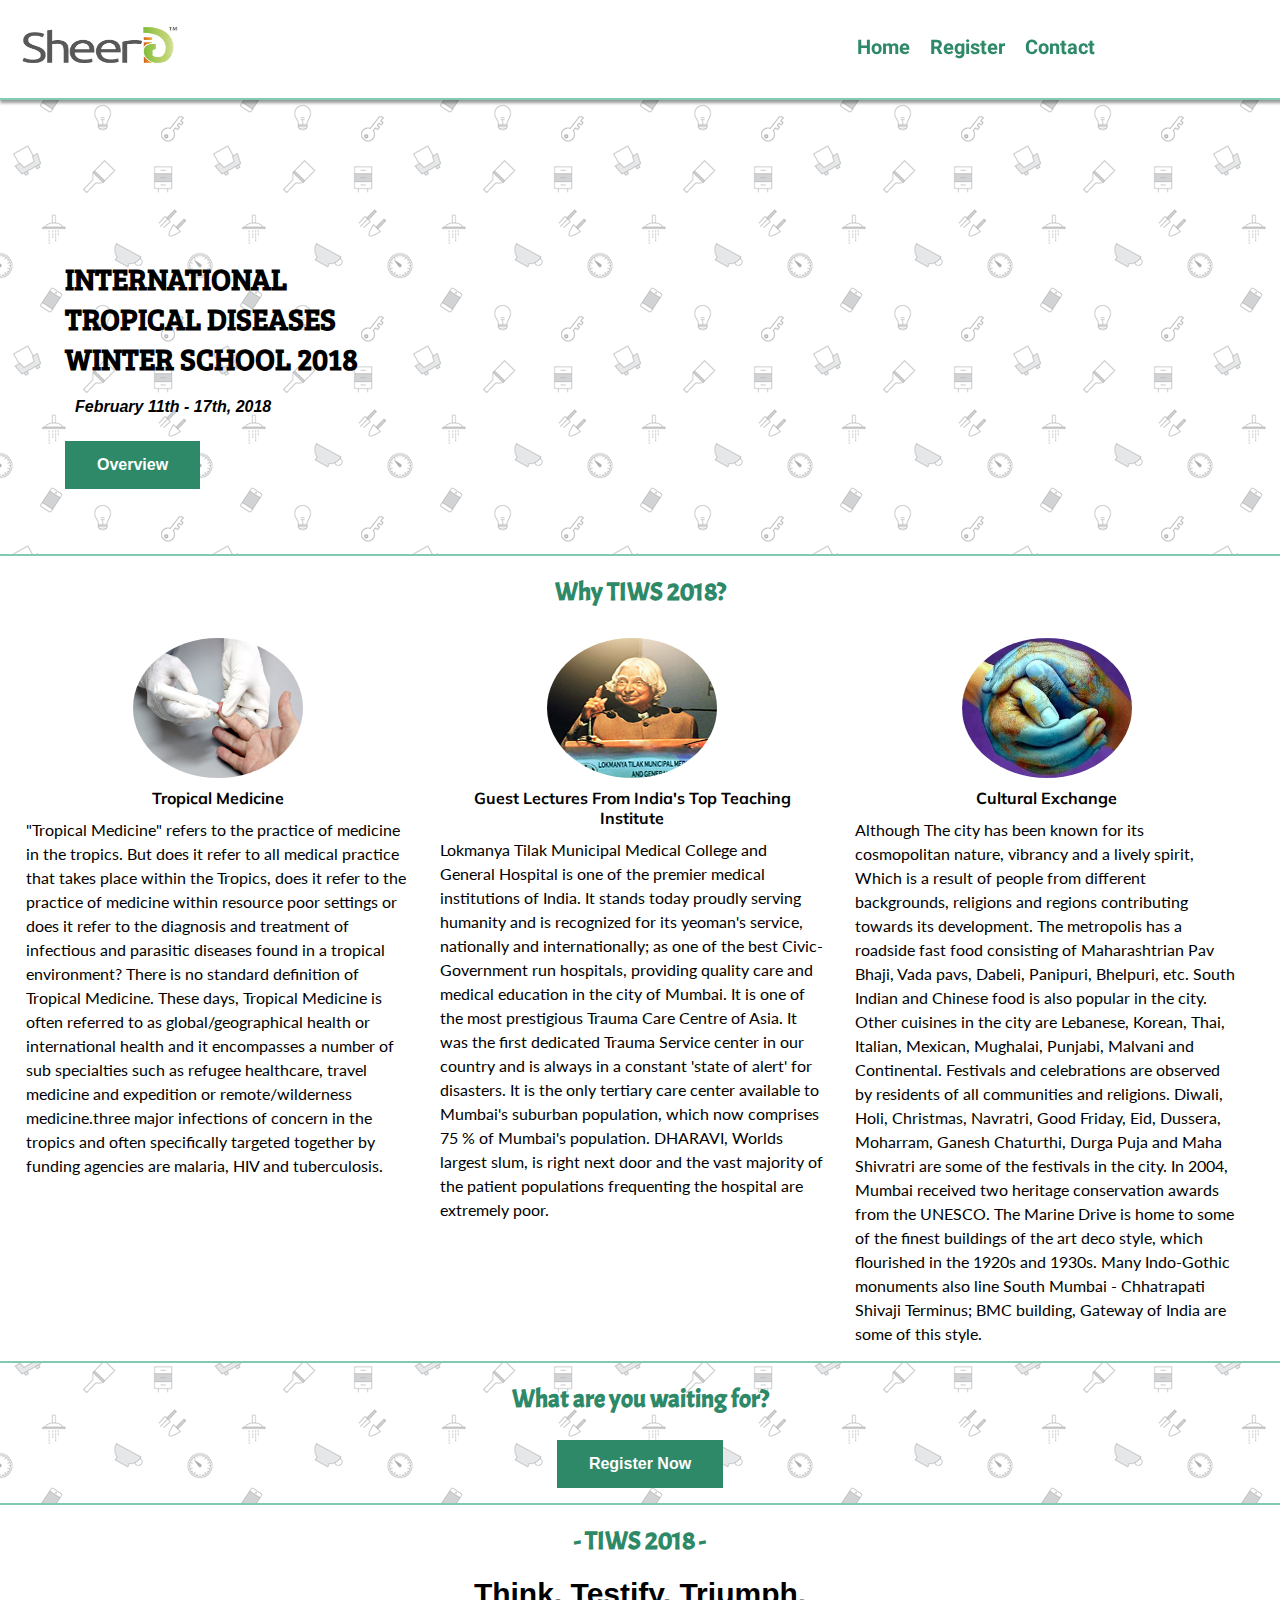
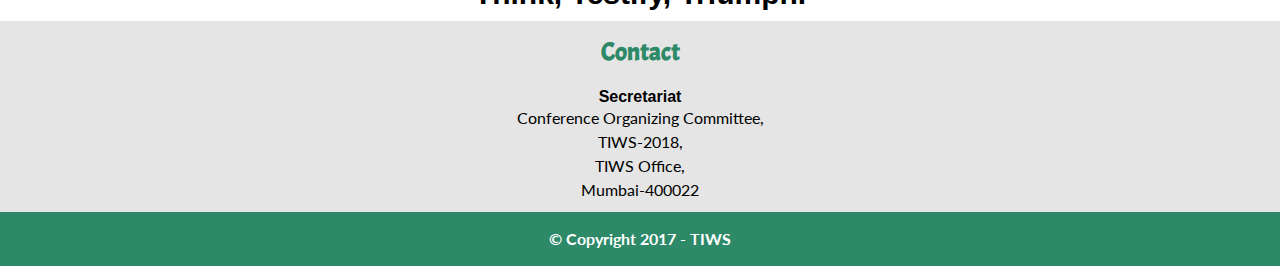
==== commit 74c534de: "updated" ====
--- a/tiws.html
+++ b/tiws.html
@@ -48,8 +48,9 @@
 	   </div>
 <div class="why">
 		<h3 class="main-head">Why TIWS 2018?</h3>
+		<ul>
+	
 	<div class="feature">
-		<ul>
 		<li class="featureitem">
 			<img src="images/why1.jpg" width="170" height="140" alt="featureimage" class="img-circle">
 			<h3 class="side-head">Tropical Medicine</h3>
--- a/main.css
+++ b/main.css
@@ -124,7 +124,10 @@
     padding: 10px 0 15px 0;
     background: #ffffff; 
     position: relative;
- 
+}
+
+ul {
+  list-style-type: none;
 }
 
 div.feature {
@@ -135,7 +138,6 @@
     padding-top: 10px;
     border: 1px hidden;
     width: 30%;
-
 }
 
 .img-circle {
@@ -143,6 +145,7 @@
     display: flex;
     align-items: center;
     margin: 0 auto;
+
 }
 
 
@@ -258,11 +261,215 @@
 
  }
  
+/*******************************
+ min-width:480px/max-width:768px
+ ******************************/
+
 @media all and (min-width: 480px) and (max-width: 768px) { 
  
- 
+body {
+    font-family: 'Source Sans Pro', sans-serif;
+    font-style: normal;
+    background: #ffffff;
+}
+
+/*******************************
+ ************header*************
+ ******************************/
+
+div.navbar {
+    display: none;
+}
+
+div.mobile-nav {
+    display: inline-block;
+
+}
+
+.m-logo-img {
+    display:block;
+    margin: 0 auto;
+    width: 60%;
+    position: relative;
+}
+
+.m-navigation {
+    background-color: #2D8967;
+    margin: 0;
+    padding: 1em 0 1em 0;
+    width: 100%;
+    line-height: 1;
+    overflow: hidden;
+}
+ 
+.m-navigation li, .m-navigation a {
+    display: inline-block;  
+}
+ 
+.m-navigation li {
+    list-style-type: none;
+}
+ 
+.m-navigation > li {
+    margin-left: 2.8%;
+}
+ 
+.m-navigation > li:first-child {
+    margin-left: 25% !important;
+}
+ 
+.m-navigation a {
+    padding: .25em;
+    text-decoration: none;
+    height: 1em;
+    font-weight: bold;  
+    color: #fff;
+}
+ 
+/*******************************
+ ************content*************
+ ******************************/
+
+
+
+h3.main-head {
+    font-family: 'Acme', sans-serif;
+    font-weight: bolder;
+    font-size: 1.2em;
+    text-align: center;
+    color: #2D8967;
+    margin-bottom: 10px;
+    overflow: visible;
+}
+
+.heading h1 {
+    font-size: 1.425em;
+    font-weight: bold;
+    padding: 28px 0 10px 0 !important;
+    margin-left: 10px;
+    margin-top: -70px; 
+    font-family: 'Bree Serif', serif;
+    padding-top: none;
+}
+
+div.heading {
+    background: url(images/mainbg.png) #ffffff;
+    padding-top: 0;
+    margin: 5px 0 5px 0 !important;
+}
+
+.heading h3 {
+    margin-left: 6px; 
+}
+
+a.overview-button {
+    display: none;
+}
+
+div.heading, .why, .register, .navbar {
+    border: none;
+    padding: none;
+
+}
+
+/*******************************
+ ************Why Tiws*************
+ ******************************/
+
+div.why {
+    display: none;
+  }  
+
+ /*******************************
+ ************Tiws*************
+ ******************************/
+
+div.tiws {
+    text-decoration: none;
+    padding: 10px;
+    text-align: center;
+    overflow: hidden; 
+    background-color: white;  
+}
+
+h2.quote {
+    border: 0px solid;
+    width: 250px;
+    height: 25px;
+    text-align: center;
+    display: inline;
+    padding: 15px;
+    font-weight: bold;
+    font-size: 1.2em;
+    opacity: 1;
+}
+
+h2.quote:hover {
+    text-decoration: none;
+    text-transform: none;
+}
+
+/*******************************
+ ************Register*************
+ ******************************/
+
+div.register {
+    text-decoration: none;
+    text-align: center;
+    overflow: hidden;
+    background-color: #E5E5E5;
+}
+
+
+a.register-button {
+    background-color: #2D8967;
+    color: white;
+    padding: 10px 24px;
+    text-align: center;
+    text-decoration: none;
+    display: inline-block;
+    font-size: 0.925em !important;
+    font-weight: bold;
+    margin-bottom: 5px;
+}
+
+a.register-button:hover {
+    color: #82CBB0;
+}
+
+/*******************************
+ ************Contact*************
+ ******************************/
+
+div.contact {
+    background-color: #E5E5E5;
+    text-align: center;
+    padding: 5px 0 10px 0;
+    font-size: 0.925em;
+}
+
+h5.sec {
+    font-weight: bold;
+}
+
+/*******************************
+ ************Footer*************
+ ******************************/
+
+ div.foot {
+    background-color: #2D8967;
+    color: #ffffff;
+    font-weight: normal;
+    text-align: center;
+    padding: 8px;
+    font-size: 0.725em;
+ } 
 
  }
+
+/*******************************
+ *******max-width: 480px********
+ ******************************/
  
 @media all and (max-width: 480px) { 
  
@@ -282,60 +489,63 @@
 
 div.mobile-nav {
     display: inline-block;
-}
-
-ul {
-    list-style-type: none;
-    margin: 0;
-    padding: 0;
-    overflow: hidden;
-    background-color: #ffffff;
-    text-align: center;
+
 }
 
 .m-logo-img {
     display:block;
     margin: 0 auto;
     width: 60%;
-}
-
-li {
-    float: left;
-    text-decoration: none;
-    color: white;
-}
-
-.m-nav-link a {
-    background-color: #2D8967;
-    text-decoration: none;
-    color: white;
-    font-weight: bold;
-    padding-left: 25px;
-    padding-top: 5px;
-    padding-right: 25px;
-    padding-bottom: 5px;
-    margin: 0 auto;
-    display: block;
-    text-align: center;
-}
-
-
+    position: relative;
+    padding: 0;
+}
+
+.m-navigation {
+    background-color: #2D8967;
+    margin: 0;
+    padding: 2.15% 0 2.15% 0;
+    width: 100%;
+    line-height: 1;
+    overflow: hidden;
+    text-align: center;
+}
+ 
+.m-navigation li, .m-navigation a {
+    display: inline-block;  
+}
+ 
+.m-navigation li {
+    list-style-type: none;
+}
+ 
+.m-navigation > li {
+    margin-left: 0.8em;
+}
+
+.m-navigation li:first-child {
+    margin-left: 0.5em;
+}    
+ 
+.m-navigation a {
+    padding: .25em;
+    text-decoration: none;
+    height: 1em;
+    font-size: 1em;
+    font-weight: bolder;  
+    color: #fff;
+}
+ 
 /*******************************
  ************content*************
  ******************************/
 
-div.heading {
-    background: url(images/mainbg.png) #ffffff;
-    padding-top: 30px;
-    top: 0;
-}
+
 
 h3.main-head {
     font-family: 'Acme', sans-serif;
     font-weight: bolder;
     font-size: 1.2em;
     text-align: center;
-    padding: 10px;
     color: #2D8967;
     margin-bottom: 10px;
     overflow: visible;
@@ -343,11 +553,18 @@
 
 .heading h1 {
     font-size: 1.425em;
-    float: left;
-    font-weight: bold;
-    padding: 5px 0 10px 0;
-    margin-left: 10px; 
+    font-weight: bold;
+    padding: 28px 0 10px 0 !important;
+    margin-left: 10px;
+    margin-top: -70px; 
     font-family: 'Bree Serif', serif;
+    padding-top: none;
+}
+
+div.heading {
+    background: url(images/mainbg.png) #ffffff;
+    padding-top: 0;
+    margin: 5px 0 5px 0 !important;
 }
 
 .heading h3 {
@@ -360,7 +577,7 @@
 
 div.heading, .why, .register, .navbar {
     border: none;
-    padding: 5px;
+    padding: none;
 
 }
 
